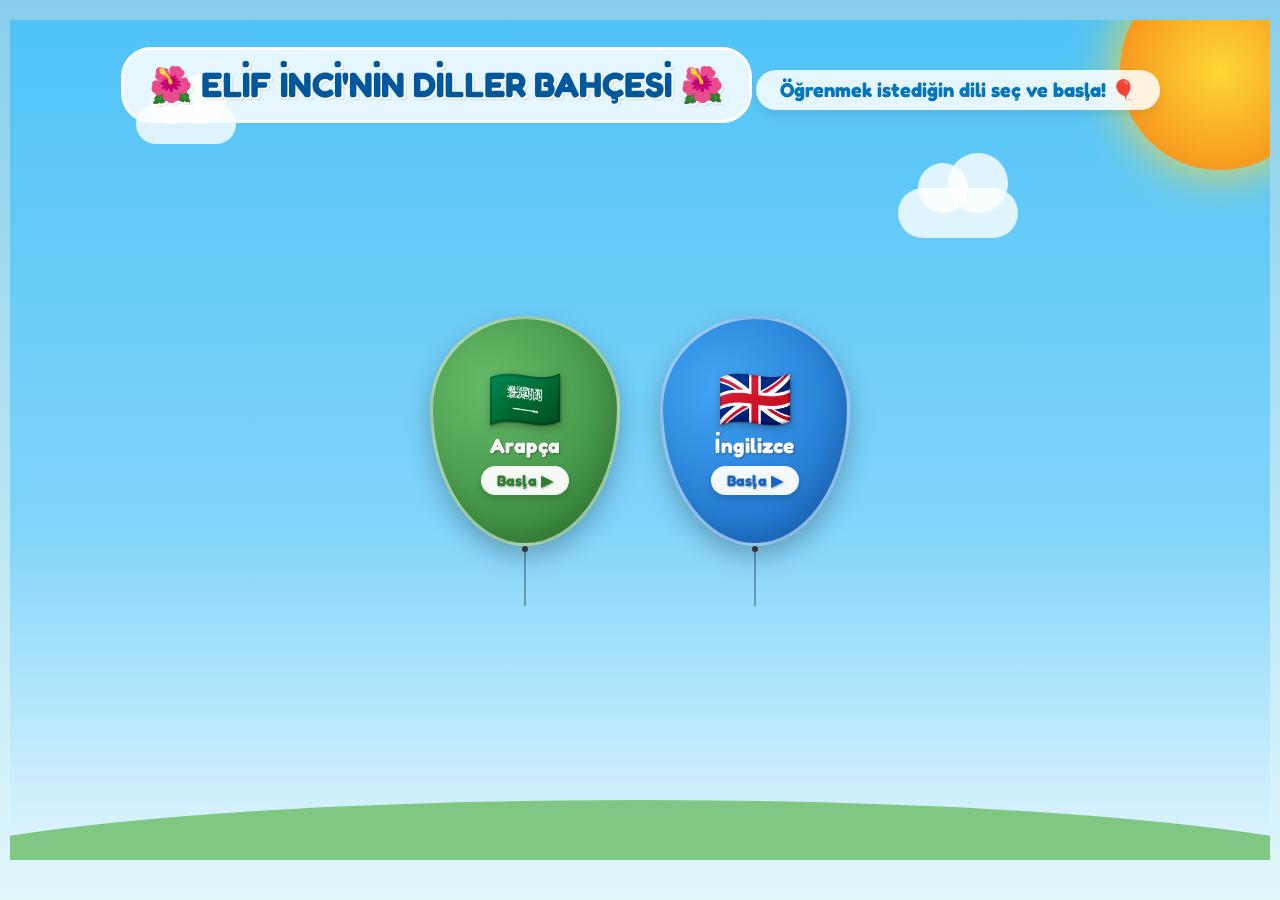
==== index.html @ 59869e42 "Add files via upload" ====
<!DOCTYPE html>
<html lang="tr">

<head>
    <meta charset="UTF-8">
    <meta name="viewport" content="width=device-width, initial-scale=1.0, user-scalable=no">
    <title>🌺ELİF İNCİ'NİN DİLLER BAHÇESİ 🌺</title>
    <link rel="stylesheet" href="styles.css">
    <link rel="icon" href="data:;base64,iVBORw0KGgo=">
</head>

<body>

    <!-- Geri Tuşu -->
    <button class="btn home-btn" onclick="goHome()" id="home-btn" style="display: none;">🏠</button>

    <!-- Yıldız Sayacı -->
    <div id="star-counter" class="star-counter" style="display: none;">
        <span class="star-icon">⭐</span>
        <span id="star-count">0</span>
    </div>

    <!-- Konfeti Container -->
    <div id="confetti-container" class="confetti-container"></div>

    <!-- Feedback Hazır -->
    <div id="feedback" class="feedback-text">Harika! 🌟</div>

    <!-- EKRAN 0: DİL SEÇİMİ (BAŞLANGIÇ EKRANI) - BALONLU BAHÇE -->
    <div id="language-screen" class="screen active">
        <div class="garden-scene">
            <!-- Arka Plan Elementleri -->
            <div class="sun"></div>
            <div class="cloud c1"></div>
            <div class="cloud c2"></div>

            <!-- Başlık -->
            <div class="garden-title">
                <h1>🌺 ELİF İNCİ'NİN DİLLER BAHÇESİ 🌺</h1>
                <p class="garden-subtitle">Öğrenmek istediğin dili seç ve başla! 🎈</p>
            </div>

            <!-- Uçan Balonlar -->
            <div class="balloons-container">

                <!-- Arapça -->
                <div class="balloon-wrapper float-1" data-lang="arabic" onclick="selectLanguage('arabic', event)">
                    <div class="balloon-body" style="background: radial-gradient(circle at 30% 30%, #66BB6A, #2E7D32);">
                        <div class="balloon-content">
                            <span class="balloon-flag">🇸🇦</span>
                            <span class="balloon-label">Arapça</span>
                            <span class="balloon-play-btn">Başla ▶</span>
                        </div>
                    </div>
                    <div class="balloon-string"></div>
                </div>

                <!-- İngilizce -->
                <div class="balloon-wrapper float-2" data-lang="english" onclick="selectLanguage('english', event)">
                    <div class="balloon-body" style="background: radial-gradient(circle at 30% 30%, #42A5F5, #1565C0);">
                        <div class="balloon-content">
                            <span class="balloon-flag">🇬🇧</span>
                            <span class="balloon-label">İngilizce</span>
                            <span class="balloon-play-btn">Başla ▶</span>
                        </div>
                    </div>
                    <div class="balloon-string"></div>
                </div>

            </div>


            <!-- Çimen -->
            <div class="grass-layer"></div>
        </div>
    </div>

    <!-- EKRAN 1: ANA MENÜ - YENİ EĞLENCELİ BAHÇE -->
    <div id="main-menu" class="screen">
        <div class="garden-menu-scene">
            <!-- Arka Plan Süsleri -->
            <div class="bg-pattern-circle bp1"></div>
            <div class="bg-pattern-circle bp2"></div>

            <div class="menu-title-fun">
                <h1 id="main-title">🌺 ELİF İNCİ'NİN DİLLER BAHÇESİ 🌺</h1>
                <p style="font-size: 1.1rem; color: #795548; margin-top: 5px; font-weight:bold;" id="main-subtitle">
                    Öğrenmeye Hazır mısın?</p>
            </div>

            <!-- Eğlenceli Kategori Grid'i -->
            <div class="category-fun-grid">

                <!-- Hayvanlar -->
                <div class="category-card-fun style-animals" onclick="selectCategory('animals')">
                    <div class="fun-icon"><img src="https://cdnjs.cloudflare.com/ajax/libs/twemoji/14.0.2/svg/1f981.svg" style="width:60px; height:60px;" alt="Hayvanlar"></div>
                    <span class="label">Hayvanlar</span>
                </div>

                <!-- Renkler -->
                <div class="category-card-fun style-colors" onclick="selectCategory('colors')">
                    <div class="fun-icon"><img src="https://cdnjs.cloudflare.com/ajax/libs/twemoji/14.0.2/svg/1f308.svg" style="width:60px; height:60px;" alt="Renkler"></div>
                    <span class="label">Renkler</span>
                </div>

                <!-- Meyveler -->
                <div class="category-card-fun style-fruits" onclick="selectCategory('fruits')">
                    <div class="fun-icon"><img src="https://cdnjs.cloudflare.com/ajax/libs/twemoji/14.0.2/svg/1f34e.svg" style="width:60px; height:60px;" alt="Meyveler"></div>
                    <span class="label">Meyveler</span>
                </div>

                <!-- Aile -->
                <div class="category-card-fun style-family" onclick="selectCategory('family')">
                    <div class="fun-icon"><img src="https://cdnjs.cloudflare.com/ajax/libs/twemoji/14.0.2/svg/1f46a.svg" style="width:60px; height:60px;" alt="Aile"></div>
                    <span class="label">Aile</span>
                </div>

                <!-- Sayılar -->
                <div class="category-card-fun style-numbers" onclick="selectCategory('numbers')">
                    <div class="fun-icon"><img src="https://cdnjs.cloudflare.com/ajax/libs/twemoji/14.0.2/svg/1f522.svg" style="width:60px; height:60px;" alt="Sayılar"></div>
                    <span class="label">Sayılar</span>
                </div>

                <!-- Şekiller -->
                <div class="category-card-fun style-shapes" onclick="selectCategory('shapes')">
                    <div class="fun-icon"><img src="https://cdnjs.cloudflare.com/ajax/libs/twemoji/14.0.2/svg/1f53a.svg" style="width:60px; height:60px;" alt="Şekiller"></div>
                    <span class="label">Şekiller</span>
                </div>

                <!-- Mutfak -->
                <div class="category-card-fun style-kitchen" onclick="selectCategory('kitchen')">
                    <div class="fun-icon"><img src="https://cdnjs.cloudflare.com/ajax/libs/twemoji/14.0.2/svg/1f963.svg" style="width:60px; height:60px;" alt="Mutfak"></div>
                    <span class="label">Mutfak</span>
                </div>

                <!-- Temel Cümleler -->
                <div class="category-card-fun style-phrases" onclick="selectCategory('phrases')">
                    <div class="fun-icon"><img src="https://cdnjs.cloudflare.com/ajax/libs/twemoji/14.0.2/svg/1f4ac.svg" style="width:60px; height:60px;" alt="Cümleler"></div>
                    <span class="label">Cümleler</span>
                </div>

            </div>

            <button class="bottom-nav-btn" onclick="showScreen('language-screen')">Dil Değiştir</button>
        </div>
    </div>

    <!-- EKRAN 2: HAFIZA OYUNU -->
    <div id="game-memory" class="screen">
        <h1>Eşleştirme Kartları 🃏</h1>
        <p style="margin-bottom: 20px; font-size: 1.2rem;" id="memory-subtitle">Resmi ismiyle eşleştir!</p>
        <div class="grid-container" id="memory-grid">
            <!-- Kartlar JS ile gelecek -->
        </div>
    </div>

    <!-- EKRAN 3: DİNLEME OYUNU -->
    <div id="game-listening" class="screen">
        <div class="speech-bubble" id="listening-text">
            Ben kimim?<br>
            <span class="arabic-text" style="color: #0288D1; font-size: 2.5rem;">???</span>
        </div>
        <div class="animals-container" id="listening-options">
            <!-- Hayvanlar JS ile gelecek -->
        </div>
    </div>

    <!-- EKRAN 4: KELİME AVCISI OYUNU -->
    <div id="game-colors" class="screen">
        <div class="balloon-timer" id="balloon-timer" style="display: none;">Süre: 0</div>
        <div class="target-color-display" id="color-target-display">
            Hedef yükleniyor...
        </div>
        <!-- Balonlar JS ile uçacak -->
    </div>

    <!-- EKRAN 4.5: KELİME TRENİ OYUNU -->
    <div id="game-train" class="screen">
        <div class="train-sky-area">
            <div class="train-progress-badge" id="train-progress">⭐ Vagonlar: 0 / 10 Doldu</div>
            <div class="target-balloon-wrapper" id="train-balloon-target" onclick="pronounceTrainTarget()">
                <div class="target-balloon-body">
                    <div class="balloon-word" id="train-target-word">Hedef Kelime</div>
                    <div class="balloon-phonetic" id="train-target-phonetic">okunuş</div>
                    <div class="balloon-speaker-icon">🔊</div>
                </div>
                <div class="target-balloon-rope"></div>
                <div class="target-balloon-basket">🧺</div>
            </div>
            <p class="train-instruction-text" id="train-instruction">Balondaki kelimeyi uygun vagona koy!</p>
        </div>

        <div class="train-track-container" id="train-track-container">
            <div class="train-convoy" id="train-convoy">
                <!-- Gülen Lokomotif -->
                <div class="train-locomotive" id="train-locomotive">
                    <div class="locomotive-smoke-container">
                        <div class="puff p1">💨</div>
                        <div class="puff p2">💨</div>
                    </div>
                    <div class="locomotive-chimney"></div>
                    <div class="locomotive-body">
                        <div class="locomotive-cab">
                            <div class="cab-window"></div>
                        </div>
                        <div class="locomotive-face">
                            <div class="train-eye left-eye"><div class="pupil"></div></div>
                            <div class="train-eye right-eye"><div class="pupil"></div></div>
                            <div class="train-cheeks left-cheek"></div>
                            <div class="train-cheeks right-cheek"></div>
                            <div class="train-smile"></div>
                        </div>
                    </div>
                    <div class="locomotive-wheels">
                        <div class="wheel big-wheel"></div>
                        <div class="wheel small-wheel"></div>
                        <div class="wheel small-wheel"></div>
                    </div>
                    <div class="locomotive-pilot"></div>
                </div>

                <!-- 10 Vagon JS ile gelecek -->
                <div class="train-wagons-list" id="train-wagons-list">
                </div>
            </div>
            <!-- Tren Rayları -->
            <div class="train-tracks">
                <div class="rail-bar rail-top"></div>
                <div class="rail-bar rail-bottom"></div>
                <div class="sleepers-row"></div>
            </div>
        </div>
    </div>

    <!-- EKRAN 5.5: KATEGORİ PANELİ (Oyun/Etkinlik Seçimi) -->
    <div id="stage-dashboard" class="screen">
        <div class="menu-title-container">
            <h1 style="margin:0;" id="dashboard-title">🦁 Hayvanlar</h1>
            <p style="font-size: 1.2rem; color: #555;">Ne yapmak istersin?</p>
        </div>

        <div class="game-mode-grid">
            <button class="game-mode-btn" style="background: linear-gradient(135deg, #9C27B0, #7B1FA2);"
                onclick="startLearningMode()">
                <span class="mode-icon">📖</span>
                <span class="mode-label">Kelimeleri Öğren</span>
            </button>
            <button class="game-mode-btn" style="background: linear-gradient(135deg, #FF9800, #F57C00);"
                onclick="startMemoryGame()">
                <span class="mode-icon">🃏</span>
                <span class="mode-label">Eşleştirme</span>
            </button>
            <button class="game-mode-btn" style="background: linear-gradient(135deg, #00BCD4, #0097A7);"
                onclick="startListeningGame()">
                <span class="mode-icon">👂</span>
                <span class="mode-label">Dinle ve Bul</span>
            </button>
            <button class="game-mode-btn" style="background: linear-gradient(135deg, #8BC34A, #689F38);"
                onclick="startBalloonGame()">
                <span class="mode-icon">⚡</span>
                <span class="mode-label">Kelime Avcısı</span>
            </button>
            <button class="game-mode-btn" style="background: linear-gradient(135deg, #E91E63, #C2185B);"
                onclick="startTrainGame()">
                <span class="mode-icon">🚂</span>
                <span class="mode-label">Kelime Treni</span>
            </button>
        </div>

        <div class="dashboard-buttons">
            <button class="btn"
                style="background: #E91E63; border-color: #C2185B; font-size: 1.2rem; padding: 15px 30px;"
                onclick="goToMainMenu()">🏠 Ana Menü</button>
        </div>
    </div>

    <!-- EKRAN 6: ÖĞRENME MODU -->
    <div id="learn-screen" class="screen">
        <h1 style="margin-top: 0;" id="learn-title">📖 Aşama 1</h1>
        <p style="color: #555; margin-bottom: 10px;">🔊 butonuna tıkla ve dinle!</p>
        <div id="learn-content">
            <!-- İçerik JS ile gelecek -->
        </div>
    </div>

    <!-- EKRAN 7: OYUN BİTTİ -->
    <div id="game-complete" class="screen">
        <div class="complete-container">
            <div class="trophy-icon">🏆</div>
            <h1 class="complete-title">Tebrikler! 🎉</h1>
            <p class="complete-subtitle">Oyunu başarıyla bitirdin!</p>

            <div class="stars-earned">
                <span class="big-star">⭐</span>
                <span class="big-star">⭐</span>
                <span class="big-star">⭐</span>
            </div>

            <div class="complete-message" id="complete-message">
                Harika iş çıkardın!
            </div>

            <div class="complete-buttons">
                <button class="complete-btn play-again" onclick="playAgain()">
                    🔄 Tekrar Oyna
                </button>
                <button class="complete-btn go-home" onclick="goToMainMenu()">
                    🏠 Ana Menü
                </button>
            </div>
        </div>
    </div>

    <!-- Dil Verileri ve Uygulama Mantığı (Yerel dosyalar ilk önce güvenle yüklenir) -->
    <script src="arabic-words-data.js"></script>
    <script src="english-words-data.js"></script>
    <script src="app.js"></script>
    <!-- Harici Twemoji Kütüphanesi (Ağ gecikmesinden bağımsız defer ile yüklenir) -->
    <script src="https://cdnjs.cloudflare.com/ajax/libs/twemoji/14.0.2/twemoji.min.js" crossorigin="anonymous" defer></script>
</body>

</html>
---- styles.css ----
@import url('https://fonts.googleapis.com/css2?family=Amiri:wght@700&family=Fredoka:wght@400;600&display=swap');

* {
    margin: 0;
    padding: 0;
    box-sizing: border-box;
    user-select: none;
    -webkit-tap-highlight-color: transparent;
}

body {
    font-family: 'Fredoka', 'Segoe UI', sans-serif;
    overflow-x: hidden;
    overflow-y: auto;
    min-height: 100vh;
    height: 100%;
    background: linear-gradient(180deg, #87CEEB 0%, #E0F7FA 100%);
}

/* --- ORTAK EKRAN STİLLERİ --- */
.screen {
    display: none;
    width: 100%;
    min-height: 100vh;
    height: 100%;
    flex-direction: column;
    align-items: center;
    justify-content: flex-start;
    position: absolute;
    top: 0;
    left: 0;
    overflow-y: auto;
    overflow-x: hidden;
    padding: 20px 10px 40px 10px;
    -webkit-overflow-scrolling: touch;
}

.screen.active {
    display: flex;
}

.arabic-text {
    font-family: 'Amiri', serif;
    direction: rtl;
}

h1 {
    color: #2E7D32;
    text-shadow: 2px 2px 0px #fff;
    margin-bottom: 20px;
    text-align: center;
    font-size: 2.5rem;
}

.btn {
    background: #FF9800;
    color: white;
    border: 4px solid #F57C00;
    border-radius: 20px;
    padding: 15px 30px;
    font-size: 1.5rem;
    margin: 10px;
    cursor: pointer;
    font-family: 'Fredoka', sans-serif;
    transition: transform 0.2s, background 0.2s;
    box-shadow: 0 5px 0 #E65100;
    display: flex;
    align-items: center;
    gap: 10px;
}

.btn:active {
    transform: translateY(4px);
    box-shadow: 0 1px 0 #E65100;
}

.btn:hover {
    background: #FB8C00;
}

.home-btn {
    position: fixed;
    top: 15px;
    left: 15px;
    z-index: 1000;
    width: 60px;
    height: 60px;
    border-radius: 50%;
    font-size: 2rem;
    padding: 0;
    justify-content: center;
    background: #fff;
    color: #333;
    border-color: #ddd;
    box-shadow: 0 4px 0 #ccc;
}

/* --- YILDIZ SAYACI --- */
.star-counter {
    position: fixed;
    top: 15px;
    right: 15px;
    z-index: 1000;
    background: linear-gradient(135deg, #FFD700, #FFA000);
    padding: 10px 20px;
    border-radius: 30px;
    font-size: 1.5rem;
    font-weight: bold;
    color: #333;
    display: flex;
    align-items: center;
    gap: 8px;
    box-shadow: 0 4px 15px rgba(255, 193, 7, 0.4);
    border: 3px solid #FFC107;
}

.star-icon {
    font-size: 1.8rem;
    animation: starBounce 2s infinite;
}

@keyframes starBounce {

    0%,
    100% {
        transform: scale(1);
    }

    50% {
        transform: scale(1.1);
    }
}

.star-pulse {
    animation: starPulse 0.3s ease-out;
}

@keyframes starPulse {
    0% {
        transform: scale(1);
    }

    50% {
        transform: scale(1.3);
    }

    100% {
        transform: scale(1);
    }
}

/* --- KONFETİ --- */
.confetti-container {
    position: fixed;
    top: 0;
    left: 0;
    width: 100%;
    height: 100%;
    pointer-events: none;
    z-index: 3000;
    overflow: hidden;
}

.confetti {
    position: absolute;
    top: -20px;
    width: 10px;
    height: 10px;
    border-radius: 2px;
    animation: confettiFall 3s linear forwards;
}

@keyframes confettiFall {
    0% {
        transform: translateY(0) rotate(0deg);
        opacity: 1;
    }

    100% {
        transform: translateY(100vh) rotate(720deg);
        opacity: 0;
    }
}

/* --- ANA MENÜ --- */
#main-menu {
    background: url('data:image/svg+xml;utf8,<svg xmlns="http://www.w3.org/2000/svg" viewBox="0 0 100 100"><text y="90" font-size="80">🌿</text></svg>') 0 0/100px 100px repeat-x bottom,
        linear-gradient(180deg, #b9fbc0 0%, #fbf8cc 100%);
    background-repeat: repeat-x, no-repeat;
    background-position: bottom, center;
}

.menu-title-container {
    background: rgba(255, 255, 255, 0.9);
    padding: 25px 40px;
    border-radius: 30px;
    margin-bottom: 30px;
    border: 5px solid #81C784;
    text-align: center;
    box-shadow: 0 10px 30px rgba(0, 0, 0, 0.1);
}

/* --- AŞAMA NAVİGASYON --- */
.stage-nav-container {
    display: flex;
    align-items: center;
    justify-content: center;
    margin-bottom: 20px;
}

.nav-arrow {
    width: 70px;
    height: 70px;
    border-radius: 50%;
    border: none;
    font-size: 2rem;
    cursor: pointer;
    transition: transform 0.2s, background 0.2s, box-shadow 0.2s;
    display: flex;
    align-items: center;
    justify-content: center;
}

.nav-left {
    background: linear-gradient(135deg, #FF5722, #E64A19);
    color: white;
    box-shadow: 0 6px 20px rgba(255, 87, 34, 0.4);
}

.nav-right {
    background: linear-gradient(135deg, #4CAF50, #388E3C);
    color: white;
    box-shadow: 0 6px 20px rgba(76, 175, 80, 0.4);
}

.nav-arrow:hover {
    transform: scale(1.1);
}

.nav-arrow:active {
    transform: scale(0.95);
}

.dashboard-buttons {
    display: flex;
    gap: 10px;
    margin-top: 20px;
    flex-wrap: wrap;
    justify-content: center;
}

/* --- KATEGORİ BUTONLARI --- */
.category-grid {
    display: grid;
    grid-template-columns: repeat(2, 1fr);
    gap: 20px;
    max-width: 500px;
    padding: 20px;
}

/* --- HOŞGELDİN EKRANI --- */
.welcome-container {
    background: rgba(255, 255, 255, 0.95);
    padding: 40px;
    border-radius: 40px;
    text-align: center;
    box-shadow: 0 20px 60px rgba(0, 0, 0, 0.2);
    border: 5px solid #81C784;
}

.welcome-emoji {
    font-size: 5rem;
    animation: bounce 1s infinite;
}

@keyframes bounce {

    0%,
    100% {
        transform: translateY(0);
    }

    50% {
        transform: translateY(-15px);
    }
}

.name-input {
    width: 80%;
    max-width: 300px;
    padding: 15px 20px;
    font-size: 1.3rem;
    border: 4px solid #81C784;
    border-radius: 20px;
    text-align: center;
    font-family: 'Fredoka', sans-serif;
    outline: none;
    transition: border-color 0.3s;
}

.name-input:focus {
    border-color: #4CAF50;
}

.start-btn {
    margin-top: 20px;
    font-size: 1.3rem;
    padding: 15px 40px;
    background: linear-gradient(135deg, #4CAF50, #388E3C);
    border-color: #2E7D32;
}

/* --- DİL SEÇİMİ EKRANI --- */
.language-grid {
    display: flex;
    gap: 20px;
    flex-wrap: wrap;
    justify-content: center;
    padding: 20px;
}

.language-btn {
    width: 150px;
    height: 150px;
    border-radius: 30px;
    border: none;
    cursor: pointer;
    display: flex;
    flex-direction: column;
    align-items: center;
    justify-content: center;
    gap: 10px;
    background: linear-gradient(135deg, #fff, #f0f0f0);
    box-shadow: 0 8px 25px rgba(0, 0, 0, 0.15);
    transition: transform 0.2s, box-shadow 0.2s;
}

.language-btn:hover {
    transform: translateY(-8px) scale(1.05);
    box-shadow: 0 15px 40px rgba(0, 0, 0, 0.25);
}

.language-btn:active {
    transform: scale(0.95);
}

.flag-icon {
    font-size: 4rem;
}

.lang-label {
    font-size: 1.1rem;
    font-weight: bold;
    color: #333;
    font-family: 'Fredoka', sans-serif;
}

.category-btn {
    width: 140px;
    height: 140px;
    border-radius: 30px;
    border: none;
    cursor: pointer;
    display: flex;
    flex-direction: column;
    align-items: center;
    justify-content: center;
    gap: 10px;
    transition: transform 0.2s, box-shadow 0.2s;
    box-shadow: 0 8px 20px rgba(0, 0, 0, 0.2);
}

.category-btn:hover {
    transform: translateY(-5px) scale(1.05);
    box-shadow: 0 12px 30px rgba(0, 0, 0, 0.3);
}

.category-btn:active {
    transform: scale(0.95);
}

.category-icon {
    font-size: 3.5rem;
}

.category-label {
    font-size: 1.1rem;
    font-weight: 600;
    color: white;
    font-family: 'Fredoka', sans-serif;
    text-shadow: 1px 1px 2px rgba(0, 0, 0, 0.3);
}

/* --- OYUN MODU BUTONLARI --- */
.game-mode-grid {
    display: flex;
    flex-wrap: wrap;
    justify-content: center;
    gap: 15px;
    max-width: 460px;
    padding: 15px;
}

.game-mode-btn {
    width: 130px;
    height: 130px;
    border-radius: 25px;
    border: none;
    cursor: pointer;
    display: flex;
    flex-direction: column;
    align-items: center;
    justify-content: center;
    gap: 8px;
    transition: transform 0.2s, box-shadow 0.2s;
    box-shadow: 0 6px 15px rgba(0, 0, 0, 0.2);
}

.game-mode-btn:hover {
    transform: translateY(-3px) scale(1.03);
}

.game-mode-btn:active {
    transform: scale(0.95);
}

.mode-icon {
    font-size: 2.5rem;
}

.mode-label {
    font-size: 0.9rem;
    font-weight: 600;
    color: white;
    font-family: 'Fredoka', sans-serif;
    text-align: center;
    text-shadow: 1px 1px 2px rgba(0, 0, 0, 0.3);
}

/* --- OYUN 1: KARTLAR --- */
#game-memory {
    background-color: #FFF3E0;
    background-image: radial-gradient(#FFCC80 1px, transparent 1px);
    background-size: 20px 20px;
}

.grid-container {
    display: grid;
    grid-template-columns: repeat(3, 1fr);
    gap: 20px;
    width: 100%;
    max-width: 800px;
    padding: 20px;
}

.card {
    background: white;
    border-radius: 20px;
    height: 160px;
    display: flex;
    align-items: center;
    justify-content: center;
    font-size: 4rem;
    cursor: pointer;
    border: none;
    box-shadow: 0 10px 20px rgba(0, 0, 0, 0.15);
    transition: transform 0.6s cubic-bezier(0.4, 0.0, 0.2, 1);
    position: relative;
    transform-style: preserve-3d;
    perspective: 1000px;
}

.card.flipped {
    transform: rotateY(180deg);
}

.card.matched {
    visibility: hidden;
    opacity: 0;
    transition: opacity 0.5s;
}

.card .front,
.card .back {
    position: absolute;
    width: 100%;
    height: 100%;
    backface-visibility: hidden;
    border-radius: 20px;
    display: flex;
    align-items: center;
    justify-content: center;
    flex-direction: column;
    overflow: hidden;
    border: 4px solid white;
    box-shadow: inset 0 0 10px rgba(0, 0, 0, 0.1);
}

.card .front {
    background: #fff;
    transform: rotateY(180deg);
    color: #333;
}

.card .front .arabic-text {
    font-family: 'Amiri', serif;
    font-size: 1.6rem;
    direction: rtl;
    line-height: 1.2;
    text-align: center;
    padding: 0 6px;
    word-break: break-word;
}

.card .front .foreign-text {
    font-family: 'Fredoka', sans-serif;
    font-size: 1.35rem;
    direction: ltr;
    line-height: 1.2;
    text-align: center;
    padding: 0 6px;
    word-break: break-word;
}

.card .back {
    background: linear-gradient(135deg, #FF6F00 25%, transparent 25%) -50px 0,
        linear-gradient(225deg, #FF6F00 25%, transparent 25%) -50px 0,
        linear-gradient(315deg, #FF6F00 25%, transparent 25%),
        linear-gradient(45deg, #FF6F00 25%, transparent 25%);
    background-size: 40px 40px;
    background-color: #FF8F00;
    color: white;
    font-size: 3rem;
    text-shadow: 2px 2px 0px rgba(0, 0, 0, 0.2);
}

/* --- OYUN 2: DİNLE BUL --- */
#game-listening {
    background-color: #E1F5FE;
}

.speech-bubble {
    background: white;
    padding: 25px 50px;
    border-radius: 50px;
    position: relative;
    margin-bottom: 50px;
    box-shadow: 0 10px 20px rgba(0, 0, 0, 0.1);
    text-align: center;
    font-size: 2rem;
}

.speech-bubble:after {
    content: '';
    position: absolute;
    bottom: -20px;
    left: 50%;
    transform: translateX(-50%);
    border: 20px solid transparent;
    border-top-color: white;
}

.animals-container {
    display: flex;
    justify-content: center;
    gap: 30px;
    flex-wrap: nowrap;
    /* Mobilde taşmasın diye wrap kapatıldı */
    width: 100%;
    padding: 0 10px;
}

.animal-option {
    width: 120px;
    height: 120px;
    font-size: 6rem;
    cursor: pointer;
    transition: transform 0.2;
    filter: drop-shadow(0 5px 5px rgba(0, 0, 0, 0.2));
    padding: 10px;
    display: flex;
    align-items: center;
    justify-content: center;
    background: white;
    border-radius: 20px;
    box-shadow: 0 4px 10px rgba(0, 0, 0, 0.1);
}

.animal-option:hover {
    transform: scale(1.1);
}

/* Mobil için özel ayarlar */
@media (max-width: 600px) {
    .speech-bubble {
        padding: 15px 25px;
        margin-bottom: 25px;
        font-size: 1.5rem;
        width: 90%;
    }

    .animals-container {
        gap: 10px;
    }

    .animal-option {
        width: 90px;
        height: 90px;
        padding: 5px;
    }

    .animal-option img,
    .animal-option span {
        max-width: 100%;
        max-height: 100%;
        object-fit: contain;
    }
}

/* --- OYUN 3: KELİME AVCISI ---*/
#game-colors {
    background: linear-gradient(180deg, #F0F4C3 0%, #DCEDC8 100%);
    overflow: hidden;
    position: relative;
}

.target-color-display {
    position: absolute;
    top: 20px;
    left: 50%;
    transform: translateX(-50%);
    background: rgba(255, 255, 255, 0.95);
    padding: 15px 25px;
    border-radius: 25px;
    font-size: 1.3rem;
    border: 4px solid #333;
    z-index: 100;
    box-shadow: 0 5px 15px rgba(0, 0, 0, 0.2);
}

.balloon-timer {
    position: absolute;
    top: 20px;
    right: 20px;
    background: rgba(255, 255, 255, 0.95);
    padding: 10px 20px;
    border-radius: 20px;
    font-size: 1.5rem;
    font-weight: bold;
    color: #333;
    border: 3px solid #FF9800;
    z-index: 100;
    box-shadow: 0 5px 15px rgba(0, 0, 0, 0.2);
    font-family: 'Fredoka', sans-serif;
}

.bouncing-object {
    position: absolute;
    font-size: 5rem;
    cursor: pointer;
    transition: opacity 0.3s;
    user-select: none;
    filter: drop-shadow(0 4px 8px rgba(0, 0, 0, 0.2));
}

/* Animasyonlar */
.pop-anim {
    animation: pop 0.3s ease-out forwards;
}

@keyframes pop {
    0% {
        transform: scale(1);
        opacity: 1;
    }

    100% {
        transform: scale(1.5);
        opacity: 0;
    }
}

.feedback-text {
    position: fixed;
    top: 50%;
    left: 50%;
    transform: translate(-50%, -50%);
    font-size: 4rem;
    color: #FFD700;
    text-shadow: 3px 3px 6px rgba(0, 0, 0, 0.5);
    pointer-events: none;
    z-index: 2000;
    display: none;
    animation: feedbackPop 0.3s ease-out;
    white-space: pre-line;
    text-align: center;
}

@keyframes feedbackPop {
    0% {
        transform: translate(-50%, -50%) scale(0.5);
        opacity: 0;
    }

    50% {
        transform: translate(-50%, -50%) scale(1.2);
    }

    100% {
        transform: translate(-50%, -50%) scale(1);
        opacity: 1;
    }
}

/* --- ÖĞRENME MODU --- */
#learn-screen {
    background: linear-gradient(180deg, #E8EAF6 0%, #C5CAE9 100%);
    overflow-y: auto;
    padding-top: 80px;
    padding-bottom: 40px;
}

.learn-grid {
    display: grid;
    grid-template-columns: repeat(5, 1fr);
    gap: 15px;
    width: 100%;
    padding: 20px;
}

.learn-card {
    background: white;
    border-radius: 20px;
    padding: 15px;
    display: flex;
    flex-direction: column;
    align-items: center;
    justify-content: center;
    cursor: pointer;
    box-shadow: 0 8px 20px rgba(0, 0, 0, 0.15);
    transition: transform 0.2s, box-shadow 0.2s;
    border: 3px solid #7986CB;
}

.learn-card:hover {
    transform: translateY(-5px) scale(1.03);
    box-shadow: 0 12px 25px rgba(0, 0, 0, 0.2);
}

.learn-card:active {
    transform: scale(0.97);
}

.learn-card .emoji {
    font-size: 3rem;
    margin-bottom: 5px;
}

.learn-card .ar-text {
    font-family: 'Amiri', serif;
    font-size: 1.8rem;
    color: #3949AB;
    direction: rtl;
}

.learn-card .ar-text.en-text {
    font-family: 'Fredoka', sans-serif;
    font-size: 1.5rem;
    direction: ltr;
}

.learn-card .okunus {
    font-size: 0.9rem;
    color: #666;
    margin-top: 2px;
}

.learn-card .tr-text {
    font-size: 0.8rem;
    color: #999;
    margin-top: 3px;
}

.learn-section-title {
    font-size: 1.5rem;
    color: #3949AB;
    margin: 20px 0 10px 0;
    text-align: center;
    width: 100%;
}

/* Aşama Seçim Ekranı */
#stage-select {
    background: linear-gradient(180deg, #E8EAF6 0%, #C5CAE9 100%);
    overflow-y: auto;
    padding-top: 80px;
    padding-bottom: 40px;
}

.stage-grid {
    display: grid;
    grid-template-columns: repeat(4, 1fr);
    gap: 12px;
    width: 100%;
    max-width: 700px;
    padding: 20px;
}

.stage-btn {
    background: linear-gradient(135deg, #7C4DFF 0%, #536DFE 100%);
    color: white;
    border: none;
    border-radius: 15px;
    padding: 12px 8px;
    font-size: 1rem;
    font-weight: bold;
    cursor: pointer;
    transition: transform 0.2s, box-shadow 0.2s;
    box-shadow: 0 4px 15px rgba(124, 77, 255, 0.3);
    display: flex;
    flex-direction: column;
    align-items: center;
    justify-content: center;
    gap: 5px;
    min-height: 80px;
}

.stage-btn .stage-icon {
    font-size: 1.8rem;
}

.stage-btn .stage-name {
    font-size: 0.75rem;
    text-align: center;
    line-height: 1.2;
}

.stage-btn:hover {
    transform: translateY(-3px);
    box-shadow: 0 6px 20px rgba(124, 77, 255, 0.4);
}

.stage-btn:active {
    transform: scale(0.95);
}

.stage-btn.locked {
    background: linear-gradient(135deg, #9E9E9E 0%, #757575 100%);
    cursor: not-allowed;
    opacity: 0.7;
    box-shadow: 0 4px 15px rgba(158, 158, 158, 0.3);
}

.stage-btn.locked:hover {
    transform: none;
    box-shadow: 0 4px 15px rgba(158, 158, 158, 0.3);
}

/* Ses Butonu */
.sound-btn {
    background: #4CAF50;
    border: none;
    border-radius: 50%;
    width: 45px;
    height: 45px;
    font-size: 1.4rem;
    cursor: pointer;
    margin-top: 8px;
    transition: transform 0.2s, background 0.2s;
}

.sound-btn:hover {
    background: #66BB6A;
    transform: scale(1.1);
}

.sound-btn:active {
    transform: scale(0.9);
}

/* --- OYUN BİTTİ EKRANI --- */
#game-complete {
    background: linear-gradient(180deg, #E8F5E9 0%, #C8E6C9 100%);
}

.complete-container {
    text-align: center;
    background: white;
    padding: 40px 60px;
    border-radius: 40px;
    box-shadow: 0 20px 60px rgba(0, 0, 0, 0.15);
    border: 5px solid #81C784;
}

.trophy-icon {
    font-size: 6rem;
    animation: trophyBounce 1s ease-in-out infinite;
}

@keyframes trophyBounce {

    0%,
    100% {
        transform: scale(1) rotate(-5deg);
    }

    50% {
        transform: scale(1.1) rotate(5deg);
    }
}

.complete-title {
    font-size: 2.5rem;
    color: #2E7D32;
    margin: 20px 0 10px 0;
}

.complete-subtitle {
    font-size: 1.2rem;
    color: #666;
    margin-bottom: 20px;
}

.stars-earned {
    display: flex;
    justify-content: center;
    gap: 10px;
    margin: 20px 0;
}

.big-star {
    font-size: 3rem;
    animation: starSpin 1s ease-out;
}

.big-star:nth-child(1) {
    animation-delay: 0.1s;
}

.big-star:nth-child(2) {
    animation-delay: 0.3s;
}

.big-star:nth-child(3) {
    animation-delay: 0.5s;
}

@keyframes starSpin {
    0% {
        transform: scale(0) rotate(0deg);
        opacity: 0;
    }

    50% {
        transform: scale(1.3) rotate(180deg);
        opacity: 1;
    }

    100% {
        transform: scale(1) rotate(360deg);
        opacity: 1;
    }
}

.complete-message {
    font-size: 1.5rem;
    color: #388E3C;
    margin: 15px 0 25px 0;
}

.complete-buttons {
    display: flex;
    gap: 15px;
    justify-content: center;
    flex-wrap: wrap;
}

.complete-btn {
    padding: 18px 35px;
    border-radius: 25px;
    border: none;
    font-size: 1.3rem;
    font-weight: 600;
    cursor: pointer;
    transition: transform 0.2s, box-shadow 0.2s;
    font-family: 'Fredoka', sans-serif;
}

.complete-btn.play-again {
    background: linear-gradient(135deg, #4CAF50, #388E3C);
    color: white;
    box-shadow: 0 6px 20px rgba(76, 175, 80, 0.4);
}

.complete-btn.go-home {
    background: linear-gradient(135deg, #FF9800, #F57C00);
    color: white;
    box-shadow: 0 6px 20px rgba(255, 152, 0, 0.4);
}

.complete-btn:hover {
    transform: translateY(-3px);
}

.complete-btn:active {
    transform: scale(0.95);
}

/* Responsive */
@media (max-width: 768px) {
    .category-grid {
        gap: 15px;
    }

    .category-btn {
        width: 120px;
        height: 120px;
    }

    .category-icon {
        font-size: 3rem;
    }

    .game-mode-grid {
        gap: 10px;
    }

    .game-mode-btn {
        width: 110px;
        height: 110px;
    }
}

@media (max-width: 600px) {
    .category-grid {
        grid-template-columns: repeat(2, 1fr);
        gap: 12px;
    }

    .category-btn {
        width: 110px;
        height: 110px;
    }

    .category-icon {
        font-size: 2.5rem;
    }

    .category-label {
        font-size: 0.9rem;
    }

    .stage-grid {
        grid-template-columns: repeat(4, 1fr);
    }

    .grid-container {
        grid-template-columns: repeat(3, 1fr);
        gap: 10px;
    }

    .card {
        height: 100px;
        font-size: 2.5rem;
    }

    .animal-option {
        font-size: 4rem;
        padding: 10px;
    }

    .learn-grid {
        grid-template-columns: repeat(2, 1fr);
    }

    .learn-card .emoji {
        font-size: 2.5rem;
    }

    .learn-card .ar-text {
        font-size: 1.4rem;
    }

    .complete-container {
        padding: 30px 40px;
        margin: 20px;
    }

    .trophy-icon {
        font-size: 4rem;
    }

    .complete-title {
        font-size: 2rem;
    }

    .big-star {
        font-size: 2.5rem;
    }

    .bouncing-object {
        font-size: 4rem;
    }
}

/* --- YENİ DİL SEÇİM LAYOUT (Kutucuk Etrafında) --- */
.language-layout {
    display: grid;
    grid-template-columns: 1fr auto 1fr;
    grid-template-rows: auto auto;
    gap: 40px;
    align-items: center;
    justify-items: center;
    width: 100%;
    max-width: 1000px;
    margin: 0 auto;
    padding: 20px;
}

.center-title-box {
    grid-column: 2;
    grid-row: 1 / span 2;
    background: rgba(255, 255, 255, 0.95);
    padding: 40px;
    border-radius: 40px;
    box-shadow: 0 15px 35px rgba(0, 0, 0, 0.15);
    text-align: center;
    border: 5px solid #FFD700;
    z-index: 10;
    max-width: 450px;
    position: relative;
}

/* Süsleme */
.center-title-box::before {
    content: '🌸';
    position: absolute;
    top: -25px;
    left: 50%;
    transform: translateX(-50%);
    font-size: 3rem;
    background: #fff;
    border-radius: 50%;
    width: 60px;
    height: 60px;
    line-height: 60px;
    box-shadow: 0 5px 15px rgba(0, 0, 0, 0.1);
}

.lang-btn-pos {
    width: 180px;
    height: 140px;
    display: flex;
    flex-direction: column;
    align-items: center;
    justify-content: center;
    border-radius: 30px;
    cursor: pointer;
    font-size: 1.3rem;
    box-shadow: 0 8px 20px rgba(0, 0, 0, 0.15);
    transition: all 0.3s cubic-bezier(0.175, 0.885, 0.32, 1.275);
    border: 4px solid rgba(255, 255, 255, 0.3);
    color: white;
    text-shadow: 1px 1px 3px rgba(0, 0, 0, 0.2);
    font-family: 'Fredoka', sans-serif;
    outline: none;
}

.lang-btn-pos:hover {
    transform: scale(1.1) rotate(2deg);
    box-shadow: 0 15px 30px rgba(0, 0, 0, 0.2);
}

.lang-btn-pos:active {
    transform: scale(0.95);
}

.lang-btn-pos .flag-icon {
    font-size: 3.5rem;
    margin-bottom: 15px;
    filter: drop-shadow(0 4px 6px rgba(0, 0, 0, 0.1));
}

/* Masaüstü Yerleşim - Köşeler */
.pos-top-left {
    grid-column: 1;
    grid-row: 1;
    justify-self: end;
}

/* Arapça */
.pos-top-right {
    grid-column: 3;
    grid-row: 1;
    justify-self: start;
}

/* İngilizce */
.pos-bottom-left {
    grid-column: 1;
    grid-row: 2;
    justify-self: end;
}

/* Almanca */
.pos-bottom-right {
    grid-column: 3;
    grid-row: 2;
    justify-self: start;
}

/* Rusça */

/* Tablet/Mobil - Alt Alta */
@media (max-width: 900px) {
    .language-layout {
        display: flex;
        flex-direction: column;
        gap: 20px;
        padding-top: 40px;
        /* Başlık alanı için */
    }

    .center-title-box {
        width: 100%;
        margin-bottom: 10px;
        padding: 20px;
        grid-column: auto;
        grid-row: auto;
    }

    .center-title-box h1 {
        font-size: 1.5rem;
    }

    .lang-btn-pos {
        width: 100%;
        height: 80px;
        flex-direction: row;
        gap: 20px;
        max-width: 400px;
        grid-column: auto;
        grid-row: auto;
        justify-self: center;
    }

    .lang-btn-pos .flag-icon {
        margin-bottom: 0;
        font-size: 2.5rem;
    }


    /* --- RADIAL MENÜ (Kategori Seçimi) --- */
    .radial-menu-container {
        position: relative;
        width: 600px;
        height: 600px;
        margin: 0 auto;
        display: flex;
        justify-content: center;
        align-items: center;
    }

    .center-rainbow-circle {
        width: 220px;
        height: 220px;
        border-radius: 50%;
        background: conic-gradient(#FF0000, #FF7F00, #FFFF00, #00FF00, #0000FF, #4B0082, #8F00FF, #FF0000);
        box-shadow: 0 0 60px rgba(255, 255, 255, 0.8), inset 0 0 30px rgba(0, 0, 0, 0.1);
        z-index: 1;
        display: flex;
        justify-content: center;
        align-items: center;
        font-size: 6rem;
        animation: rainbow-spin 20s linear infinite;
        border: 8px solid white;
    }

    @keyframes rainbow-spin {
        from {
            transform: rotate(0deg);
        }

        to {
            transform: rotate(360deg);
        }
    }

    .center-icon {
        animation: counter-spin 20s linear infinite;
        /* İkonun düz durması için ters dönüş */
        filter: drop-shadow(0 4px 4px rgba(0, 0, 0, 0.2));
    }

    @keyframes counter-spin {
        from {
            transform: rotate(0deg);
        }

        to {
            transform: rotate(-360deg);
        }
    }

    .category-btn-radial {
        position: absolute;
        width: 130px;
        height: 130px;
        border-radius: 50%;
        display: flex;
        flex-direction: column;
        align-items: center;
        justify-content: center;
        cursor: pointer;
        border: 5px solid white;
        box-shadow: 0 10px 20px rgba(0, 0, 0, 0.2);
        transition: transform 0.3s cubic-bezier(0.175, 0.885, 0.32, 1.275);
        z-index: 2;
        color: white;
        text-shadow: 1px 1px 2px rgba(0, 0, 0, 0.3);
        font-family: 'Fredoka', sans-serif;
        outline: none;
    }

    .category-btn-radial:hover {
        transform: scale(1.15) !important;
        /* important: inline transform'u ezmek için */
        z-index: 10;
        box-shadow: 0 15px 30px rgba(0, 0, 0, 0.3);
    }

    .category-btn-radial .category-icon {
        font-size: 3rem;
        margin-bottom: 5px;
    }

    .category-btn-radial .category-label {
        font-size: 1.1rem;
        font-weight: bold;
    }

    /* 5 Kategori Pozisyonları (Yarıçap ~220px) */
    /* 1. Aile (En Tepe) */
    .cat-pos-1 {
        top: 20px;
        left: 50%;
        transform: translateX(-50%);
        background: radial-gradient(circle at 30% 30%, #BA68C8, #7B1FA2);
    }

    /* 2. Sayılar (Sağ Üst) */
    .cat-pos-2 {
        top: 180px;
        right: 20px;
        background: radial-gradient(circle at 30% 30%, #64B5F6, #1976D2);
    }

    /* 3. Renkler (Sağ Alt) */
    .cat-pos-3 {
        bottom: 50px;
        right: 80px;
        background: radial-gradient(circle at 30% 30%, #F48FB1, #EC407A);
    }

    /* 4. Meyveler (Sol Alt) */
    .cat-pos-4 {
        bottom: 50px;
        left: 80px;
        background: radial-gradient(circle at 30% 30%, #AED581, #689F38);
    }

    /* 5. Hayvanlar (Sol Üst) */
    .cat-pos-5 {
        top: 180px;
        left: 20px;
        background: radial-gradient(circle at 30% 30%, #FFB74D, #F57C00);
    }


    /* MOBİL UYUMU */
    @media (max-width: 700px) {
        .radial-menu-container {
            width: 100%;
            height: auto;
            flex-direction: column;
            gap: 20px;
            padding-top: 20px;
        }

        .center-rainbow-circle {
            width: 150px;
            height: 150px;
            font-size: 4rem;
            margin-bottom: 30px;
            border-width: 5px;
        }

        .category-btn-radial {
            position: static;
            /* Absolute iptal */
            width: 90%;
            height: 80px;
            border-radius: 20px;
            /* Karemsi */
            flex-direction: row;
            gap: 20px;
            transform: none !important;
            margin-bottom: 15px;
        }

        .category-btn-radial .category-icon {
            margin-bottom: 0;
            font-size: 2.5rem;
        }
    }
}

/* --- SON DÜZENLEME: DİL SEÇİMİ (BAŞLIK ÜSTTE, SEÇENEKLER ALTTA) --- */
.language-vertical-layout {
    display: flex;
    flex-direction: column;
    align-items: center;
    justify-content: center;
    width: 100%;
    height: 100%;
    padding: 20px;
    padding-top: 40px;
}

.language-grid-2x2 {
    display: grid;
    grid-template-columns: repeat(2, 1fr);
    gap: 30px;
    margin-top: 40px;
}

/* Buton stillerini (lang-btn-pos) koruyoruz ama pozisyonlamayı kaldırıyoruz */
.lang-btn-simple {
    width: 200px;
    height: 140px;
    display: flex;
    flex-direction: column;
    align-items: center;
    justify-content: center;
    border-radius: 30px;
    cursor: pointer;
    font-size: 1.4rem;
    box-shadow: 0 8px 20px rgba(0, 0, 0, 0.15);
    transition: transform 0.2s;
    border: 4px solid rgba(255, 255, 255, 0.3);
    color: white;
    text-shadow: 1px 1px 3px rgba(0, 0, 0, 0.2);
    font-family: 'Fredoka', sans-serif;
    outline: none;
}

.lang-btn-simple:hover {
    transform: translateY(-5px);
    box-shadow: 0 15px 30px rgba(0, 0, 0, 0.25);
}

.lang-btn-simple .flag-icon {
    font-size: 4rem;
    margin-bottom: 10px;
}

@media (max-width: 600px) {
    .language-grid-2x2 {
        grid-template-columns: 1fr;
        /* Mobilde alt alta */
        gap: 20px;
    }

    .lang-btn-simple {
        width: 100%;
        max-width: 300px;
        flex-direction: row;
        height: 90px;
        gap: 20px;
    }

    .lang-btn-simple .flag-icon {
        margin-bottom: 0;
        font-size: 3rem;
    }
}

/* --- BALONLU BAHÇE TEMASI (İLK EKRAN) --- */
.garden-scene {
    width: 100%;
    height: 100%;
    position: relative;
    overflow: hidden;
    background: linear-gradient(180deg, #4FC3F7 0%, #81D4FA 60%, #E1F5FE 100%);
    /* Gökyüzü */
    display: flex;
    flex-direction: column;
    align-items: center;
}

/* Güneş */
.sun {
    position: absolute;
    top: -50px;
    right: -50px;
    width: 200px;
    height: 200px;
    background: radial-gradient(circle, #FDD835, #F57F17);
    border-radius: 50%;
    box-shadow: 0 0 50px #FDD835;
    animation: sun-glow 4s infinite alternate;
}

@keyframes sun-glow {
    from {
        box-shadow: 0 0 50px #FDD835;
        transform: scale(1);
    }

    to {
        box-shadow: 0 0 80px #FFEE58;
        transform: scale(1.1);
    }
}

/* Bulutlar */
.cloud {
    position: absolute;
    background: rgba(255, 255, 255, 0.8);
    border-radius: 50px;
    z-index: 1;
}

.cloud::after,
.cloud::before {
    content: '';
    position: absolute;
    background: inherit;
    border-radius: 50%;
}

.c1 {
    top: 10%;
    left: 10%;
    width: 100px;
    height: 40px;
    animation: float-cloud 20s linear infinite;
}

.c1::after {
    top: -20px;
    left: 15px;
    width: 40px;
    height: 40px;
}

.c1::before {
    top: -30px;
    left: 40px;
    width: 50px;
    height: 50px;
}

.c2 {
    top: 20%;
    right: 20%;
    width: 120px;
    height: 50px;
    animation: float-cloud 25s linear infinite reverse;
}

.c2::after {
    top: -25px;
    left: 20px;
    width: 50px;
    height: 50px;
}

.c2::before {
    top: -35px;
    left: 50px;
    width: 60px;
    height: 60px;
}

@keyframes float-cloud {
    from {
        transform: translateX(-50px);
    }

    to {
        transform: translateX(50px);
    }
}

/* Başlık */
.garden-title {
    margin-top: 3vh;
    text-align: center;
    z-index: 25;
    position: relative;
    padding: 0 15px;
}

.garden-title h1 {
    font-size: 2.2rem;
    color: #01579B;
    text-shadow: 2px 2px 0px #fff, 3px 3px 0px rgba(0, 0, 0, 0.1);
    background: rgba(255, 255, 255, 0.85);
    padding: 12px 25px;
    border-radius: 30px;
    border: 3px solid #fff;
    display: inline-block;
    font-family: 'Fredoka', sans-serif;
    max-width: 95%;
    line-height: 1.3;
}

.garden-subtitle {
    font-size: 1.25rem;
    color: #0277BD;
    margin-top: 10px;
    font-weight: bold;
    text-shadow: 1px 1px 0 #fff;
    background: rgba(255, 255, 255, 0.85);
    padding: 8px 24px;
    border-radius: 25px;
    display: inline-block;
    box-shadow: 0 4px 10px rgba(0, 0, 0, 0.08);
}

/* Balonlar Container */
.balloons-container {
    flex: 1;
    width: 100%;
    display: flex;
    justify-content: center;
    align-items: center;
    gap: 40px;
    z-index: 20;
    flex-wrap: wrap;
    padding-bottom: 80px;
    /* Çimen payı */
}

/* Balon Dizaynı */
.balloon-wrapper {
    position: relative;
    cursor: pointer;
    transition: transform 0.2s ease;
    touch-action: manipulation;
    -webkit-tap-highlight-color: transparent;
    z-index: 20;
    user-select: none;
}

.balloon-wrapper:active {
    transform: scale(0.95);
}

.balloon-body {
    width: 190px;
    height: 230px;
    border-radius: 50% 50% 50% 50% / 40% 40% 60% 60%;
    /* Balon şekli */
    display: flex;
    flex-direction: column;
    align-items: center;
    justify-content: center;
    box-shadow: inset -10px -10px 20px rgba(0, 0, 0, 0.1), 0 10px 25px rgba(0, 0, 0, 0.25);
    position: relative;
    border: 3px solid rgba(255, 255, 255, 0.5);
    transition: transform 0.2s cubic-bezier(0.175, 0.885, 0.32, 1.275), box-shadow 0.2s;
}

/* İp */
.balloon-string {
    width: 2px;
    height: 60px;
    background: rgba(0, 0, 0, 0.3);
    margin: 0 auto;
    position: relative;
}

.balloon-string::after {
    content: '';
    /* Sepetimsi düğüm */
    width: 6px;
    height: 6px;
    background: #333;
    border-radius: 50%;
    position: absolute;
    top: 0;
    left: -2px;
}

.balloon-content {
    text-align: center;
    color: white;
    text-shadow: 1px 1px 2px rgba(0, 0, 0, 0.3);
    display: flex;
    flex-direction: column;
    align-items: center;
}

.balloon-flag {
    font-size: 3.8rem;
    display: block;
    margin-bottom: 4px;
    filter: drop-shadow(0 3px 4px rgba(0, 0, 0, 0.25));
    line-height: 1;
}

.balloon-label {
    font-size: 1.3rem;
    font-weight: bold;
    font-family: 'Fredoka', sans-serif;
    letter-spacing: 0.5px;
}

.balloon-play-btn {
    display: inline-block;
    margin-top: 8px;
    background: rgba(255, 255, 255, 0.95);
    color: #2E7D32;
    padding: 5px 16px;
    border-radius: 20px;
    font-size: 0.95rem;
    font-weight: bold;
    font-family: 'Fredoka', sans-serif;
    box-shadow: 0 4px 8px rgba(0, 0, 0, 0.15);
    transition: transform 0.2s, background 0.2s;
    letter-spacing: 0.5px;
}

.balloon-wrapper[data-lang="english"] .balloon-play-btn {
    color: #1565C0;
}

/* Havada Süzülme Animasyonları (Rastgelelik hissi için farklı süreler) */
.float-1 {
    animation: float-up-down 3s ease-in-out infinite;
}

.float-2 {
    animation: float-up-down 3.5s ease-in-out infinite 0.5s;
}

.float-3 {
    animation: float-up-down 4s ease-in-out infinite 1s;
}

.float-4 {
    animation: float-up-down 3.2s ease-in-out infinite 0.2s;
}

@keyframes float-up-down {

    0%,
    100% {
        transform: translateY(0);
    }

    50% {
        transform: translateY(-20px);
    }
}

.balloon-wrapper:hover .balloon-body {
    transform: scale(1.08);
    box-shadow: 0 0 35px rgba(255, 255, 255, 0.8), 0 15px 30px rgba(0, 0, 0, 0.3);
}

.balloon-wrapper:hover .balloon-play-btn {
    transform: scale(1.1);
    background: #fff;
}

/* Çimen */
.grass-layer {
    position: absolute;
    bottom: -20px;
    width: 120%;
    height: 80px;
    background: #81C784;
    border-radius: 50% 50% 0 0 / 100% 100% 0 0;
    z-index: 5;
    left: -10%;
}

/* Mobil Uyum */
@media (max-width: 700px) {
    .garden-title h1 {
        font-size: 1.4rem;
        white-space: normal;
        /* Mobilde gerekirse alt satıra geçsin */
    }

    .balloons-container {
        gap: 20px;
        padding-top: 20px;
    }

    .balloon-body {
        width: 140px;
        height: 170px;
    }

    .balloon-flag {
        font-size: 3rem;
    }

    .balloon-label {
        font-size: 1rem;
    }

    .balloon-string {
        height: 40px;
    }
}

/* --- YENİ ANA MENÜ TASARIMI (EĞLENCELİ KARTLAR) --- */
.garden-menu-scene {
    width: 100%;
    min-height: 100%;
    background: linear-gradient(180deg, #FFF3E0 0%, #F1F8E9 100%);
    /* Sıcak, yumuşak geçiş */
    display: flex;
    flex-direction: column;
    align-items: center;
    justify-content: flex-start;
    position: relative;
    overflow-y: auto;
    overflow-x: hidden;
    padding: 10px 10px 60px 10px;
    -webkit-overflow-scrolling: touch;
}

/* Arka plan süsleri (Silik Patronlar) */
.bg-pattern-circle {
    position: absolute;
    border-radius: 50%;
    background: rgba(255, 167, 38, 0.1);
    z-index: 0;
}

.bp1 {
    width: 300px;
    height: 300px;
    top: -50px;
    left: -50px;
}

.bp2 {
    width: 400px;
    height: 400px;
    bottom: -100px;
    right: -50px;
    background: rgba(129, 199, 132, 0.15);
}

.menu-title-fun {
    margin-top: 30px;
    margin-bottom: 30px;
    text-align: center;
    z-index: 10;
}

.menu-title-fun h1 {
    font-size: 2.2rem;
    color: #5D4037;
    font-family: 'Fredoka', sans-serif;
    background: #FFF;
    padding: 10px 30px;
    border-radius: 50px;
    box-shadow: 0 4px 10px rgba(0, 0, 0, 0.1);
    border: 3px solid #FFECB3;
    display: inline-block;
}

.category-fun-grid {
    display: flex;
    flex-wrap: wrap;
    justify-content: center;
    gap: 25px;
    padding: 10px;
    max-width: 900px;
    z-index: 10;
}

.category-card-fun {
    width: 150px;
    height: 160px;
    border-radius: 30px;
    display: flex;
    flex-direction: column;
    align-items: center;
    justify-content: center;
    cursor: pointer;
    box-shadow: 0 8px 0 rgba(0, 0, 0, 0.1), 0 15px 20px rgba(0, 0, 0, 0.1);
    /* 3D Blok hissi */
    transition: transform 0.1s, box-shadow 0.1s;
    border: 5px solid rgba(255, 255, 255, 0.4);
    position: relative;
    text-align: center;
}

.category-card-fun:active {
    transform: translateY(6px);
    box-shadow: 0 2px 0 rgba(0, 0, 0, 0.1), 0 5px 10px rgba(0, 0, 0, 0.1);
}

.category-card-fun .fun-icon {
    font-size: 4rem;
    margin-bottom: 10px;
    filter: drop-shadow(0 4px 2px rgba(0, 0, 0, 0.1));
    transition: transform 0.3s cubic-bezier(0.175, 0.885, 0.32, 1.275);
}

.category-card-fun:hover .fun-icon {
    transform: scale(1.2) rotate(5deg);
}

.category-card-fun span.label {
    font-size: 1.2rem;
    font-weight: bold;
    color: white;
    text-shadow: 1px 1px 2px rgba(0, 0, 0, 0.2);
    font-family: 'Fredoka', sans-serif;
}

/* Kategori Renkleri (Pastel & Canlı) */
.style-animals {
    background: linear-gradient(135deg, #FFB74D, #F57C00);
}

.style-colors {
    background: linear-gradient(135deg, #F06292, #C2185B);
}

.style-fruits {
    background: linear-gradient(135deg, #AED581, #689F38);
}

.style-family {
    background: linear-gradient(135deg, #BA68C8, #7B1FA2);
}

.style-numbers {
    background: linear-gradient(135deg, #4FC3F7, #0288D1);
}

.style-shapes {
    background: linear-gradient(135deg, #26A69A, #00695C);
}

.style-kitchen {
    background: linear-gradient(135deg, #FF7043, #D84315);
}

.style-phrases {
    background: linear-gradient(135deg, #5C6BC0, #3949AB);
}

/* Alt Buton (Dil Değiştir) */
/* Alt Buton (Dil Değiştir) */
.bottom-nav-btn {
    margin-top: 40px;
    background: linear-gradient(135deg, #2979FF, #1565C0);
    /* Canlı Mavi */
    color: white;
    border: 4px solid rgba(255, 255, 255, 0.5);
    padding: 15px 35px;
    border-radius: 50px;
    font-size: 1.2rem;
    font-weight: bold;
    font-family: 'Fredoka', sans-serif;
    cursor: pointer;
    box-shadow: 0 5px 15px rgba(41, 121, 255, 0.3), inset 0 2px 5px rgba(255, 255, 255, 0.2);
    z-index: 10;
    transition: all 0.3s cubic-bezier(0.175, 0.885, 0.32, 1.275);
    display: flex;
    align-items: center;
    gap: 8px;
}

.bottom-nav-btn::before {
    content: '🌍';
    font-size: 1.4rem;
}

.bottom-nav-btn:hover {
    transform: translateY(-3px) scale(1.05);
    box-shadow: 0 10px 25px rgba(41, 121, 255, 0.5);
    background: linear-gradient(135deg, #448AFF, #1E88E5);
}

.bottom-nav-btn:active {
    transform: translateY(1px);
    box-shadow: 0 2px 5px rgba(41, 121, 255, 0.3);
}

/* Mobil Ekran Sığdırma & Boyutlandırma İyileştirmeleri */
@media (max-width: 650px) {
    /* Sabit İkonlar / Butonlar */
    .home-btn {
        width: 46px;
        height: 46px;
        font-size: 1.3rem;
        top: 8px;
        left: 8px;
    }

    .star-counter {
        padding: 5px 12px;
        font-size: 1.1rem;
        top: 8px;
        right: 8px;
    }

    /* Ana Menü */
    .menu-title-fun {
        margin-top: 45px;
        margin-bottom: 15px;
    }

    .menu-title-fun h1 {
        font-size: 1.3rem;
        padding: 6px 18px;
    }

    .category-fun-grid {
        gap: 12px;
        max-width: 100%;
        padding: 5px;
    }

    .category-card-fun {
        width: calc(50% - 10px);
        max-width: 155px;
        height: 125px;
        border-radius: 22px;
    }

    .category-card-fun .fun-icon {
        font-size: 2.5rem;
        margin-bottom: 4px;
    }

    .category-card-fun .fun-icon img.emoji {
        width: 45px;
        height: 45px;
    }

    .category-card-fun span.label {
        font-size: 0.95rem;
    }

    .bottom-nav-btn {
        margin-top: 20px;
        margin-bottom: 35px;
        padding: 12px 24px;
        font-size: 1rem;
    }

    /* Balonlu Dil Seçim Ekranı */
    .garden-title {
        margin-top: 45px;
    }

    .garden-title h1 {
        font-size: 1.25rem;
        padding: 8px 15px;
    }

    .balloons-container {
        gap: 15px;
        padding-top: 10px;
        margin-bottom: 40px;
    }

    .balloon-body {
        width: 125px;
        height: 150px;
    }

    /* Eşleştirme Oyunu */
    #game-memory {
        padding-top: 65px;
    }

    .grid-container {
        grid-template-columns: repeat(2, 1fr);
        gap: 10px;
        padding: 10px;
        max-width: 100%;
    }

    .card {
        height: 110px;
        font-size: 2.3rem;
        border-radius: 16px;
    }

    .card .front .arabic-text {
        font-size: 1.15rem;
        line-height: 1.15;
        padding: 0 4px;
    }

    .card .front .foreign-text {
        font-size: 1.0rem;
        line-height: 1.15;
        padding: 0 4px;
    }

    /* Öğrenme Modu */
    #learn-screen {
        padding-top: 65px;
    }

    .learn-grid {
        grid-template-columns: repeat(2, 1fr);
        gap: 10px;
        padding: 10px;
    }

    .learn-card {
        padding: 10px;
    }

    .learn-card .ar-text {
        font-size: 1.4rem;
    }

    /* Aşama Seçim */
    #stage-select {
        padding-top: 65px;
    }

    .stage-grid {
        grid-template-columns: repeat(2, 1fr);
        gap: 10px;
        padding: 10px;
    }
}

/* --- TWEMOJI VEKTÖREL SABİT İKON STİLLERİ --- */
img.emoji {
    height: 1em;
    width: 1em;
    margin: 0 .05em 0 .1em;
    vertical-align: -0.1em;
    display: inline-block;
}

.fun-icon img.emoji {
    width: 60px;
    height: 60px;
}

.mode-icon img.emoji {
    width: 35px;
    height: 35px;
}

.trophy-icon img.emoji {
    width: 80px;
    height: 80px;
}

/* ==========================================================================
   OYUN 4: NEŞELİ KELİME TRENİ (GÜLEN LOKOMOTİF & 10 VAGON)
   ========================================================================== */
#game-train {
    background: linear-gradient(180deg, #81D4FA 0%, #E1F5FE 50%, #C8E6C9 100%);
    display: none;
    width: 100%;
    height: 100%;
    position: absolute;
    top: 0;
    left: 0;
    flex-direction: column;
    justify-content: space-between;
    align-items: center;
    overflow: hidden;
    padding: 15px 0 0 0;
    box-sizing: border-box;
}

#game-train.active {
    display: flex;
}

/* Üst Gökyüzü ve Hedef Balon Alanı */
.train-sky-area {
    display: flex;
    flex-direction: column;
    align-items: center;
    justify-content: center;
    z-index: 10;
    margin-top: 10px;
}

.train-progress-badge {
    background: white;
    color: #E65100;
    font-weight: bold;
    font-size: 1.1rem;
    padding: 6px 20px;
    border-radius: 30px;
    box-shadow: 0 4px 10px rgba(0, 0, 0, 0.12);
    border: 3px solid #FFE082;
    margin-bottom: 8px;
    font-family: 'Fredoka', sans-serif;
}

/* Havada Uçan Hedef Balon */
.target-balloon-wrapper {
    display: flex;
    flex-direction: column;
    align-items: center;
    cursor: pointer;
    animation: floatBalloon 3s ease-in-out infinite alternate;
    transition: transform 0.2s;
    user-select: none;
}

.target-balloon-wrapper:hover {
    transform: scale(1.05);
}

.target-balloon-wrapper:active {
    transform: scale(0.97);
}

@keyframes floatBalloon {
    0% { transform: translateY(0px) rotate(-1deg); }
    50% { transform: translateY(-8px) rotate(1deg); }
    100% { transform: translateY(-14px) rotate(-0.5deg); }
}

.bounce-target {
    animation: targetPop 0.5s cubic-bezier(0.175, 0.885, 0.32, 1.275);
}

@keyframes targetPop {
    0% { transform: scale(0.7); opacity: 0; }
    70% { transform: scale(1.1); }
    100% { transform: scale(1); opacity: 1; }
}

.target-balloon-body {
    background: radial-gradient(circle at 35% 30%, #FFFFFF, #F8F9FA, #ECEFF1);
    border-radius: 50% 50% 50% 50% / 40% 40% 60% 60%;
    padding: 14px 26px;
    min-width: 170px;
    text-align: center;
    color: #37474F;
    box-shadow: 0 10px 25px rgba(0, 0, 0, 0.12), inset 0 4px 10px rgba(255, 255, 255, 0.9);
    border: 4px solid #CFD8DC;
    position: relative;
}

.balloon-word {
    font-size: 2.1rem;
    font-weight: bold;
    color: #263238;
    text-shadow: 1px 1px 0px rgba(255, 255, 255, 0.8);
    line-height: 1.2;
}

.balloon-word.arabic-text {
    font-family: 'Amiri', serif;
    font-size: 2.4rem;
    direction: rtl;
    color: #1565C0;
}

.balloon-phonetic {
    font-size: 1rem;
    color: #546E7A;
    margin-top: 2px;
    font-family: 'Fredoka', sans-serif;
    font-weight: 600;
}

.balloon-speaker-icon {
    font-size: 1.1rem;
    margin-top: 2px;
    filter: drop-shadow(0 1px 2px rgba(0,0,0,0.15));
}

.target-balloon-rope {
    width: 2px;
    height: 12px;
    background: #8D6E63;
}

.target-balloon-basket {
    font-size: 1.3rem;
    margin-top: -4px;
    filter: drop-shadow(0 2px 3px rgba(0,0,0,0.2));
}

.train-instruction-text {
    font-size: 0.95rem;
    font-weight: bold;
    color: #455A64;
    margin-top: 6px;
    background: rgba(255, 255, 255, 0.75);
    padding: 3px 14px;
    border-radius: 20px;
    font-family: 'Fredoka', sans-serif;
}

/* ==========================================================================
   RAYLAR VE TREN KONVOYU
   ========================================================================== */
.train-track-container {
    width: 100%;
    position: relative;
    padding-bottom: 25px;
    overflow-x: auto;
    overflow-y: hidden;
    -webkit-overflow-scrolling: touch;
    scrollbar-width: thin;
    scrollbar-color: #BDBDBD transparent;
}

.train-track-container::-webkit-scrollbar {
    height: 8px;
}

.train-track-container::-webkit-scrollbar-thumb {
    background: #B0BEC5;
    border-radius: 4px;
}

.train-convoy {
    display: inline-flex;
    align-items: flex-end;
    padding: 0 40px;
    position: relative;
    z-index: 5;
    transition: transform 2.5s cubic-bezier(0.25, 1, 0.5, 1);
}

.train-convoy.departing {
    transform: translateX(130vw) !important;
    transition: transform 2.6s cubic-bezier(0.4, 0, 0.2, 1);
}

/* ==========================================================================
   GÜLEN LOKOMOTİF TASARIMI
   ========================================================================== */
.train-locomotive {
    position: relative;
    width: 150px;
    height: 145px;
    margin-right: 8px;
    flex-shrink: 0;
    display: flex;
    flex-direction: column;
    align-items: flex-end;
    justify-content: flex-end;
}

.train-locomotive.happy-bounce {
    animation: locoHop 0.5s ease;
}

@keyframes locoHop {
    0%, 100% { transform: translateY(0); }
    50% { transform: translateY(-15px) scale(1.05); }
}

/* Duman Pofudukları */
.locomotive-smoke-container {
    position: absolute;
    top: -28px;
    left: 42px;
    display: flex;
    gap: 8px;
    z-index: 6;
}

.locomotive-smoke-container .puff {
    font-size: 1.5rem;
    animation: puffSmoke 1.6s ease-out infinite;
    opacity: 0;
}

.locomotive-smoke-container .p2 {
    animation-delay: 0.8s;
}

@keyframes puffSmoke {
    0% { transform: translate(0, 0) scale(0.5); opacity: 0.8; }
    50% { opacity: 0.6; }
    100% { transform: translate(-25px, -35px) scale(1.6); opacity: 0; }
}

/* Baca */
.locomotive-chimney {
    position: absolute;
    top: 5px;
    left: 45px;
    width: 24px;
    height: 35px;
    background: linear-gradient(90deg, #37474F, #263238);
    border-radius: 4px 4px 0 0;
    border-top: 4px solid #FF7043;
    z-index: 4;
}

/* Lokomotif Gövdesi */
.locomotive-body {
    width: 140px;
    height: 100px;
    display: flex;
    position: relative;
    z-index: 3;
}

/* Kabin */
.locomotive-cab {
    width: 55px;
    height: 95px;
    background: linear-gradient(180deg, #0288D1, #01579B);
    border-radius: 12px 0 0 4px;
    border: 3px solid #013b68;
    position: relative;
    box-shadow: inset 0 2px 4px rgba(255, 255, 255, 0.4);
}

.cab-window {
    width: 32px;
    height: 32px;
    background: #E1F5FE;
    border: 3px solid #013b68;
    border-radius: 8px;
    margin: 12px auto 0 auto;
    box-shadow: inset 0 0 5px rgba(0, 0, 0, 0.2);
}

/* Gülen Yüz Kısmı (Kazan / Burun) */
.locomotive-face {
    width: 85px;
    height: 75px;
    background: linear-gradient(180deg, #FFB300, #F57C00);
    border-radius: 0 35px 20px 0;
    border: 3px solid #E65100;
    border-left: none;
    margin-top: 20px;
    position: relative;
    display: flex;
    flex-direction: column;
    align-items: center;
    box-shadow: inset 0 2px 5px rgba(255, 255, 255, 0.5), 0 4px 8px rgba(0, 0, 0, 0.15);
}

/* Gözler */
.train-eye {
    width: 14px;
    height: 18px;
    background: white;
    border-radius: 50%;
    position: absolute;
    top: 14px;
    border: 2px solid #3E2723;
    display: flex;
    align-items: center;
    justify-content: center;
}

.train-eye.left-eye { left: 24px; }
.train-eye.right-eye { left: 48px; }

.train-eye .pupil {
    width: 6px;
    height: 6px;
    background: #212121;
    border-radius: 50%;
    transform: translate(1px, -1px);
}

/* Yanaklar (Allık) */
.train-cheeks {
    width: 12px;
    height: 7px;
    background: rgba(255, 82, 82, 0.6);
    border-radius: 50%;
    position: absolute;
    top: 36px;
}
.left-cheek { left: 16px; }
.right-cheek { left: 56px; }

/* Gülümseme */
.train-smile {
    width: 26px;
    height: 14px;
    border-bottom: 4px solid #3E2723;
    border-radius: 0 0 16px 16px;
    position: absolute;
    top: 36px;
    left: 30px;
}

/* Lokomotif Tekerlekleri */
.locomotive-wheels {
    width: 140px;
    height: 35px;
    display: flex;
    align-items: flex-end;
    justify-content: space-around;
    position: relative;
    z-index: 5;
    margin-top: -12px;
}

.wheel {
    background: radial-gradient(circle at 40% 40%, #78909C, #263238);
    border-radius: 50%;
    border: 4px solid #212121;
    box-shadow: 0 4px 6px rgba(0, 0, 0, 0.3);
    position: relative;
}

.wheel::after {
    content: '';
    position: absolute;
    width: 8px;
    height: 8px;
    background: #CFD8DC;
    border-radius: 50%;
    top: 50%;
    left: 50%;
    transform: translate(-50%, -50%);
}

.big-wheel {
    width: 40px;
    height: 40px;
}

.small-wheel {
    width: 30px;
    height: 30px;
}

/* ==========================================================================
   VAGON TASARIMI
   ========================================================================== */
.train-wagons-list {
    display: flex;
    align-items: flex-end;
}

.train-wagon {
    display: flex;
    flex-direction: column;
    align-items: center;
    position: relative;
    cursor: pointer;
    margin-left: 12px;
    transition: transform 0.2s, filter 0.2s;
    user-select: none;
}

.train-wagon:hover {
    transform: translateY(-8px) scale(1.04);
}

.train-wagon:active {
    transform: scale(0.96);
}

.train-wagon.shake {
    animation: wagonShake 0.4s ease-in-out;
}

@keyframes wagonShake {
    0%, 100% { transform: translateX(0); }
    20%, 60% { transform: translateX(-8px); }
    40%, 80% { transform: translateX(8px); }
}

.train-wagon.loaded {
    filter: drop-shadow(0 0 10px rgba(76, 175, 80, 0.6));
}

.train-wagon.loaded .wagon-loaded-badge {
    display: flex;
}

.wagon-coupling {
    position: absolute;
    left: -14px;
    bottom: 22px;
    width: 14px;
    height: 6px;
    background: #424242;
    border-radius: 2px;
    z-index: 1;
}

.wagon-box {
    width: 110px;
    height: 105px;
    border-radius: 16px 16px 6px 6px;
    border: 4px solid rgba(255, 255, 255, 0.4);
    box-shadow: 0 8px 16px rgba(0, 0, 0, 0.18), inset 0 2px 4px rgba(255, 255, 255, 0.5);
    display: flex;
    flex-direction: column;
    align-items: center;
    justify-content: space-between;
    padding: 6px 4px 8px 4px;
    box-sizing: border-box;
    position: relative;
    overflow: hidden;
}

.wagon-number-badge {
    position: absolute;
    top: 4px;
    left: 4px;
    background: rgba(0, 0, 0, 0.35);
    color: white;
    font-size: 0.75rem;
    font-weight: bold;
    width: 20px;
    height: 20px;
    border-radius: 50%;
    display: flex;
    align-items: center;
    justify-content: center;
    font-family: 'Fredoka', sans-serif;
}

.wagon-cargo-slot {
    width: 65px;
    height: 65px;
    display: flex;
    align-items: center;
    justify-content: center;
    position: relative;
    margin-top: 4px;
}

.wagon-visual {
    width: 100%;
    height: 100%;
    display: flex;
    align-items: center;
    justify-content: center;
    transition: transform 0.3s;
}

.train-wagon:hover .wagon-visual {
    transform: scale(1.15) rotate(4deg);
}

.wagon-loaded-badge {
    display: none;
    position: absolute;
    top: -5px;
    right: -5px;
    background: #4CAF50;
    color: white;
    font-size: 1.1rem;
    width: 26px;
    height: 26px;
    border-radius: 50%;
    align-items: center;
    justify-content: center;
    box-shadow: 0 2px 6px rgba(0,0,0,0.3);
    border: 2px solid white;
    animation: popIn 0.3s cubic-bezier(0.175, 0.885, 0.32, 1.275);
}

@keyframes popIn {
    0% { transform: scale(0); }
    100% { transform: scale(1); }
}

.wagon-label-slot {
    font-size: 0.75rem;
    font-weight: bold;
    color: white;
    text-shadow: 1px 1px 2px rgba(0, 0, 0, 0.4);
    font-family: 'Fredoka', sans-serif;
    text-align: center;
    white-space: nowrap;
    overflow: hidden;
    text-overflow: ellipsis;
    max-width: 95%;
}

.wagon-wheels-bar {
    width: 100px;
    height: 24px;
    display: flex;
    align-items: flex-end;
    justify-content: space-around;
    position: relative;
    z-index: 5;
    margin-top: -6px;
}

.wagon-wheel {
    width: 24px;
    height: 24px;
    background: radial-gradient(circle at 40% 40%, #607D8B, #263238);
    border: 3px solid #212121;
    border-radius: 50%;
    box-shadow: 0 3px 5px rgba(0, 0, 0, 0.3);
    position: relative;
}

.wagon-wheel::after {
    content: '';
    position: absolute;
    width: 6px;
    height: 6px;
    background: #CFD8DC;
    border-radius: 50%;
    top: 50%;
    left: 50%;
    transform: translate(-50%, -50%);
}

/* ==========================================================================
   TREN RAYLARI (TRACKS)
   ========================================================================== */
.train-tracks {
    width: 100%;
    height: 24px;
    position: absolute;
    bottom: 2px;
    left: 0;
    pointer-events: none;
    z-index: 2;
}

.rail-bar {
    position: absolute;
    width: 100%;
    height: 4px;
    background: linear-gradient(90deg, #78909C, #B0BEC5, #78909C);
    box-shadow: 0 1px 2px rgba(0, 0, 0, 0.4);
}

.rail-top {
    top: 0px;
}

.rail-bottom {
    top: 14px;
}

.sleepers-row {
    position: absolute;
    width: 100%;
    height: 18px;
    top: 0px;
    background-image: repeating-linear-gradient(
        90deg,
        #5D4037 0px,
        #5D4037 12px,
        transparent 12px,
        transparent 28px
    );
    box-shadow: inset 0 1px 2px rgba(0, 0, 0, 0.3);
}

/* Mobil Uyumluluk */
@media (max-width: 650px) {
    .target-balloon-body {
        padding: 12px 22px;
        min-width: 140px;
    }

    .balloon-word {
        font-size: 1.7rem;
    }

    .balloon-word.arabic-text {
        font-size: 2rem;
    }

    .wagon-box {
        width: 95px;
        height: 95px;
    }

    .wagon-cargo-slot {
        width: 55px;
        height: 55px;
    }

    .train-locomotive {
        width: 130px;
        height: 125px;
    }

    .locomotive-body {
        width: 120px;
        height: 85px;
    }

    .locomotive-cab {
        width: 46px;
        height: 80px;
    }

    .locomotive-face {
        width: 74px;
        height: 65px;
    }
}
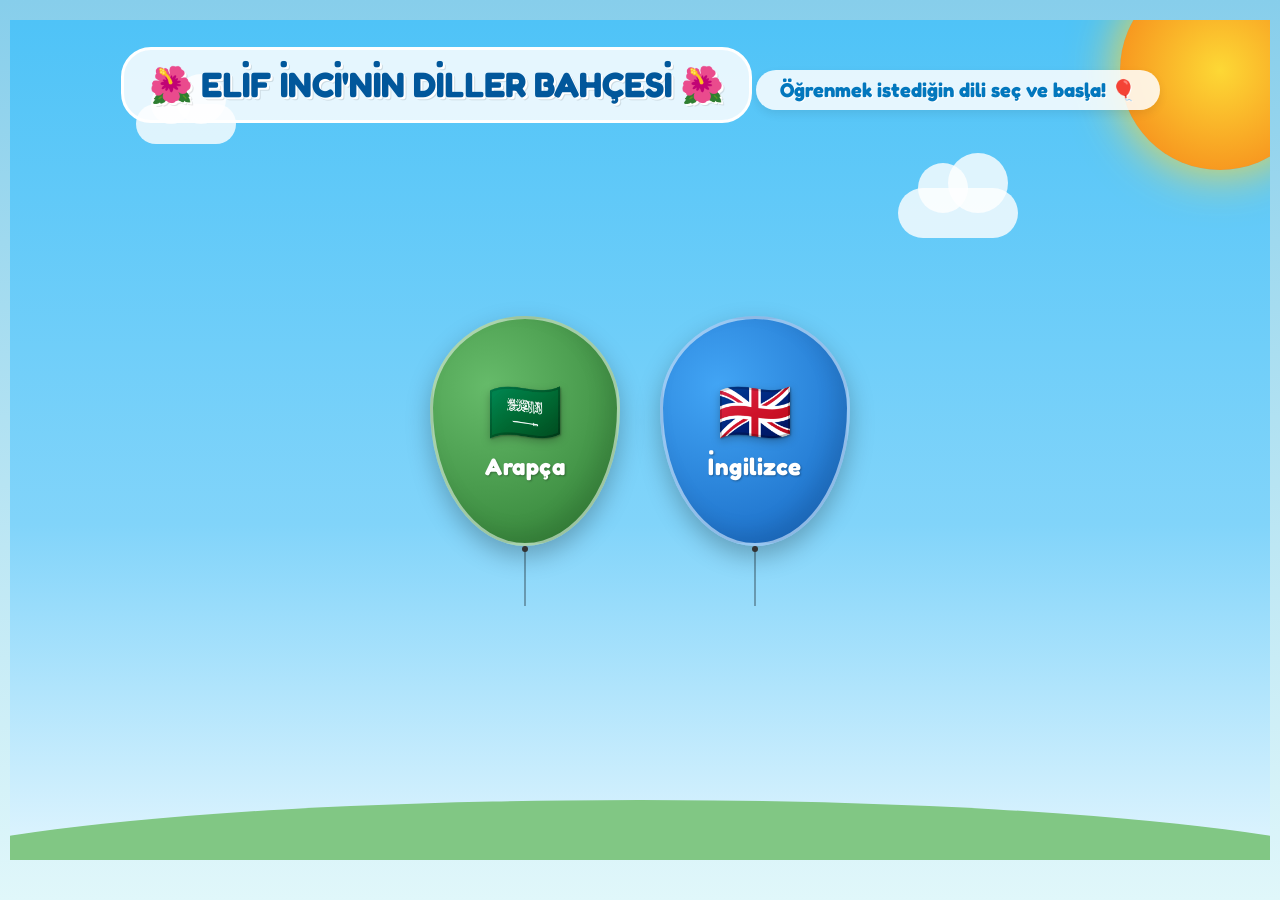
==== commit 73c755a2: "Add files via upload" ====
--- a/index.html
+++ b/index.html
@@ -49,7 +49,6 @@
                         <div class="balloon-content">
                             <span class="balloon-flag">🇸🇦</span>
                             <span class="balloon-label">Arapça</span>
-                            <span class="balloon-play-btn">Başla ▶</span>
                         </div>
                     </div>
                     <div class="balloon-string"></div>
@@ -61,7 +60,6 @@
                         <div class="balloon-content">
                             <span class="balloon-flag">🇬🇧</span>
                             <span class="balloon-label">İngilizce</span>
-                            <span class="balloon-play-btn">Başla ▶</span>
                         </div>
                     </div>
                     <div class="balloon-string"></div>
--- a/styles.css
+++ b/styles.css
@@ -1712,10 +1712,11 @@
 }
 
 .balloon-label {
-    font-size: 1.3rem;
+    font-size: 1.5rem;
     font-weight: bold;
     font-family: 'Fredoka', sans-serif;
     letter-spacing: 0.5px;
+    margin-top: 6px;
 }
 
 .balloon-play-btn {
